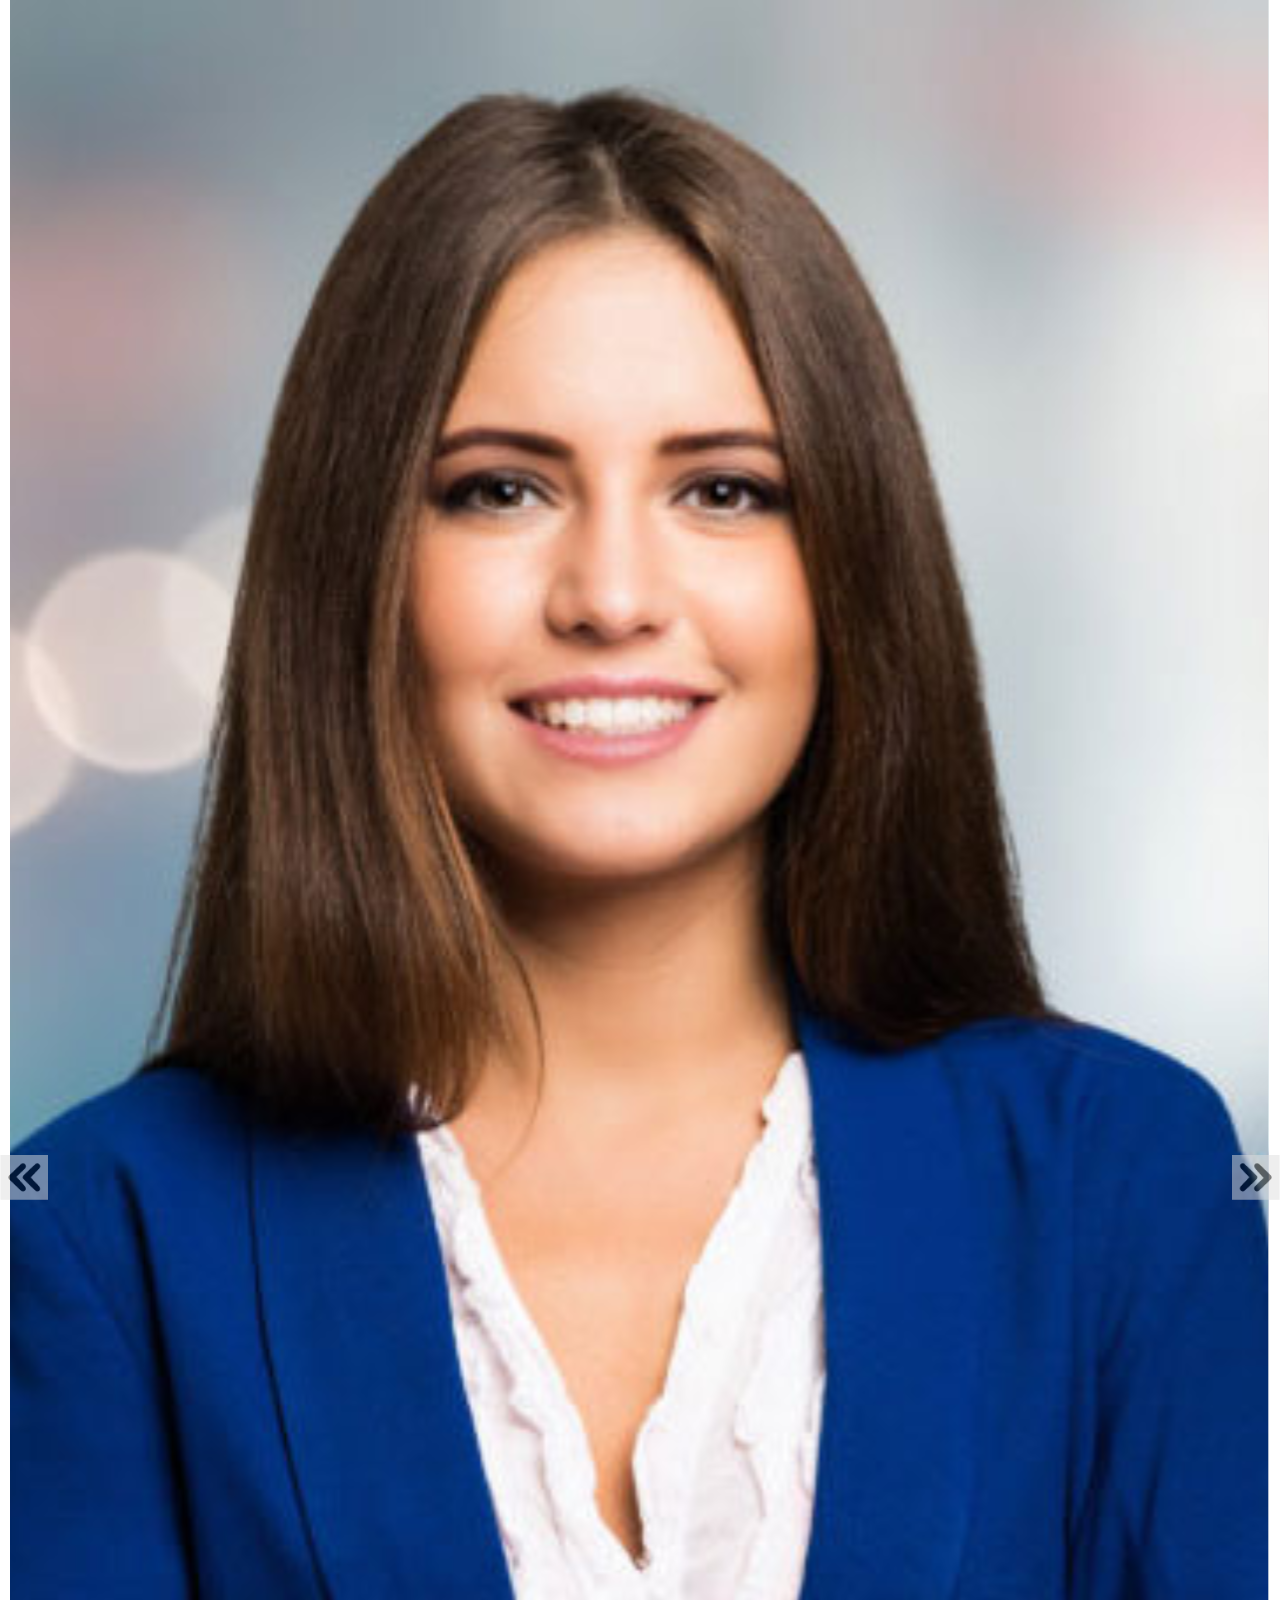
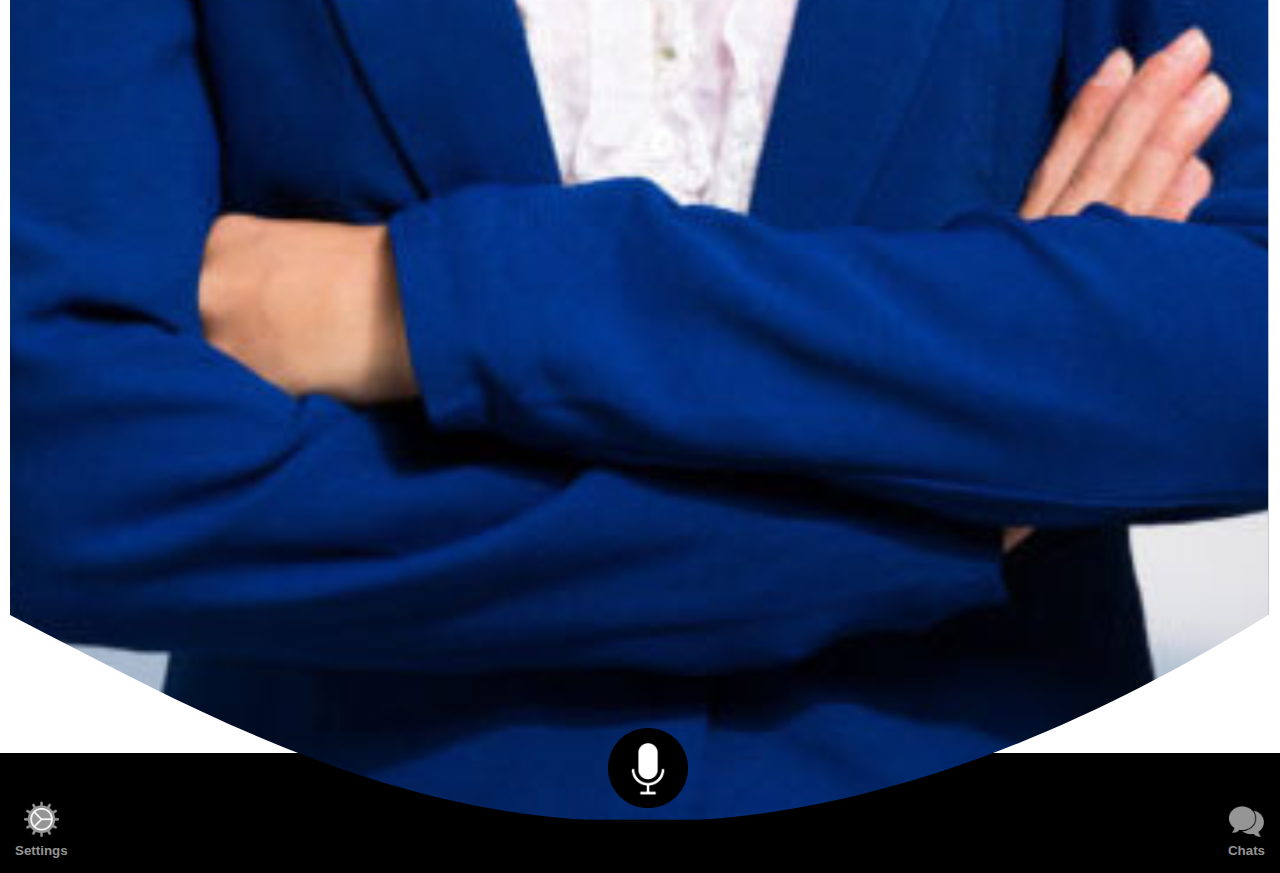
==== index.html @ e7d27396 "small screen created" ====
<!DOCTYPE html>
<html lang="en">
    <head>
        <meta charset="UTF-8" />
        <meta http-equiv="X-UA-Compatible" content="IE=edge" />
        <meta name="viewport" content="width=device-width, initial-scale=1.0" />
        <title>Document</title>
        <link rel="stylesheet" href="./css/style.css" />
    </head>
    <body>
        <section>
            <div class="container">
                <!-- person controls  -->
                <div id="slider">
                    <!-- slider image  -->
                    <div class="slides">
                        <div class="img">
                            <svg
                                xmlns="http://www.w3.org/2000/svg"
                                xmlns:xlink="http://www.w3.org/1999/xlink"
                                fill="none"
                                viewBox="0 0 376 723"
                            >
                                <path
                                    fill="url(#a)"
                                    d="M0 661V0h375.5v661C196 771.5 94.5 709.5 0 661Z"
                                />
                                <defs>
                                    <pattern
                                        id="a"
                                        width="1"
                                        height="1"
                                        patternContentUnits="objectBoundingBox"
                                    >
                                        <use
                                            xlink:href="#b"
                                            transform="matrix(.0028 0 0 .00145 -.141 0)"
                                        />
                                    </pattern>
                                    <image
                                        xlink:href="[data-uri]"
                                        id="b"
                                        width="459"
                                        height="689"
                                    />
                                </defs>
                            </svg>
                        </div>
                    </div>
                    <!-- slider control  -->
                    <div class="slider-control">
                        <button>
                            <img
                                src="./images/arrow-left.png"
                                alt="left arrow"
                            />
                        </button>
                        <button>
                            <img
                                src="./images/arrow-right.png"
                                alt="right arrow"
                            />
                        </button>
                    </div>
                </div>

                <!-- control button list  -->
                <div id="control-btns">
                    <!-- setting icons  -->
                    <button>
                        <img
                            src="./images/settings_icon.png"
                            alt="setting icon"
                        />
                        <p>settings</p>
                    </button>
                    <!-- microphone icons  -->
                    <button id="microphone">
                        <img
                            src="./images/microphone.png"
                            alt="microphone icon"
                        />
                    </button>
                    <!-- chat icons  -->
                    <button>
                        <img src="./images/chats_icon.png" alt="chat icon" />
                        <p>chats</p>
                    </button>
                </div>
            </div>
        </section>
    </body>
</html>
---- css/style.css ----
* {
  margin: 0;
  padding: 0;
  box-sizing: border-box;
  color: #959595;
  text-transform: capitalize;
  font-weight: 600;
}

section {
  width: 100%;
  height: 100vh;
}

button {
  background-color: transparent;
  border: none;
}

#control-btns {
  width: 100%;
  height: 120px;
  background-color: black;
  padding: 15px;
  display: flex;
  align-items: flex-end;
  justify-content: space-between;
}
#control-btns button img {
  width: 35px;
  margin-bottom: 3px;
}
#control-btns #microphone {
  background-color: black;
  width: 80px;
  height: 80px;
  border-radius: 50%;
  position: relative;
  top: -50px;
}
#control-btns #microphone img {
  width: 100%;
}

#slider {
  display: grid;
  grid-template-columns: 1fr;
  grid-template-rows: 1fr;
}
#slider .slides {
  grid-column: 1/-1;
  grid-row: 1/-1;
  display: flex;
  align-items: center;
  justify-content: center;
  padding-left: 10px;
  padding-right: 10px;
  margin-bottom: -70px;
}
#slider .slides .img {
  width: 100%;
}
#slider .slides .img svg {
  width: 100%;
  display: block;
}
#slider .slider-control {
  grid-column: 1/-1;
  grid-row: 1/-1;
  display: flex;
  align-items: center;
  justify-content: space-between;
}
#slider .slider-control button {
  width: 48px;
  height: 42px;
}
#slider .slider-control button img {
  width: 100%;
}

/*# sourceMappingURL=style.css.map */
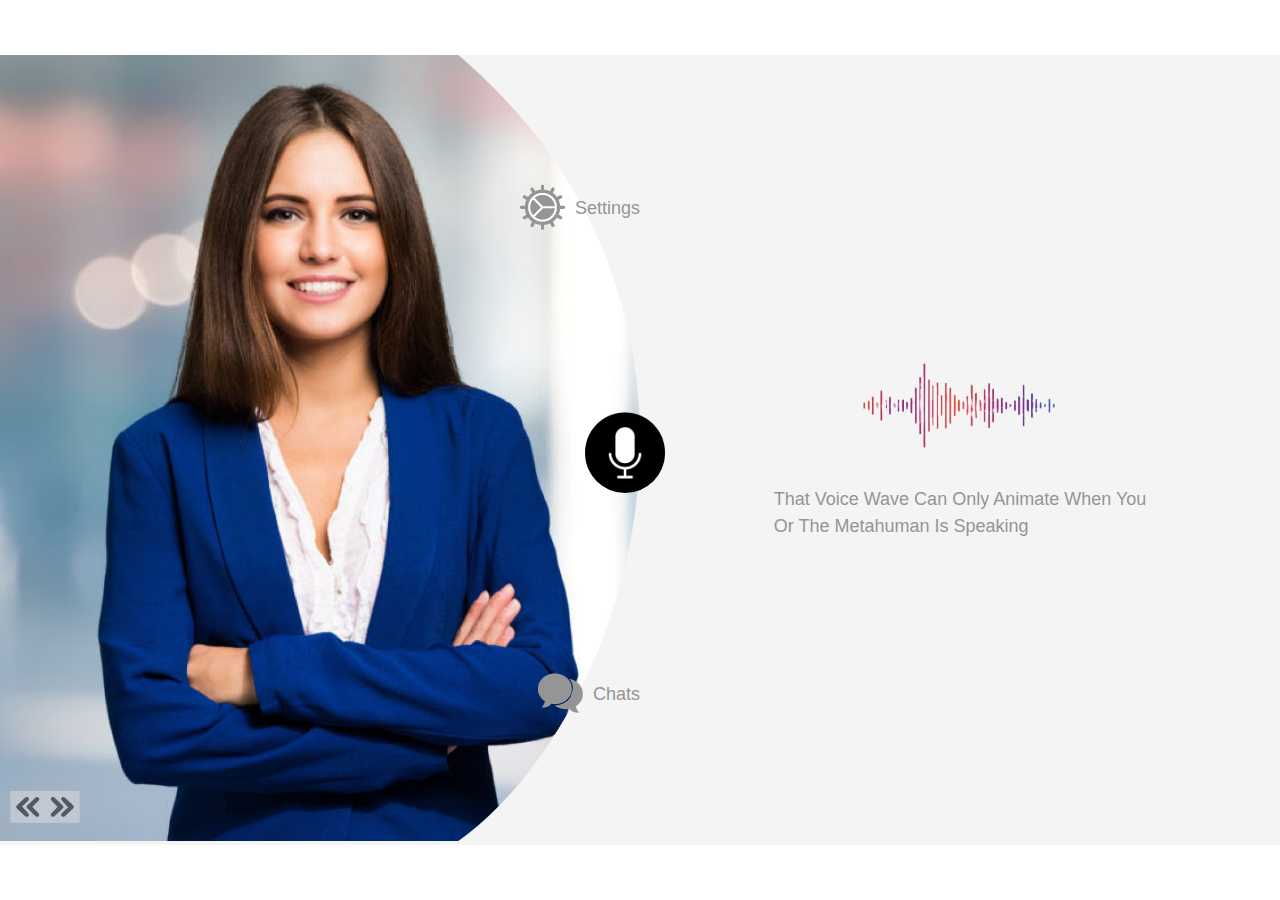
==== commit 28e80a5c: "large screen responsive fix" ====
--- a/index.html
+++ b/index.html
@@ -9,83 +9,104 @@
     </head>
     <body>
         <section>
-            <div class="container">
-                <!-- person controls  -->
-                <div id="slider">
-                    <!-- slider image  -->
-                    <div class="slides">
-                        <div class="img">
-                            <svg
-                                xmlns="http://www.w3.org/2000/svg"
-                                xmlns:xlink="http://www.w3.org/1999/xlink"
-                                fill="none"
-                                viewBox="0 0 376 723"
-                            >
-                                <path
-                                    fill="url(#a)"
-                                    d="M0 661V0h375.5v661C196 771.5 94.5 709.5 0 661Z"
-                                />
-                                <defs>
-                                    <pattern
-                                        id="a"
-                                        width="1"
-                                        height="1"
-                                        patternContentUnits="objectBoundingBox"
+            <div class="wrap">
+                <div class="content-wrap">
+                    <!-- person controls  -->
+                    <div id="slider">
+                        <div class="container">
+                            <!-- slider image  -->
+                            <div class="slides">
+                                <div class="img sm-img">
+                                    <svg
+                                        xmlns="http://www.w3.org/2000/svg"
+                                        xmlns:xlink="http://www.w3.org/1999/xlink"
+                                        fill="none"
+                                        viewBox="0 0 376 723"
                                     >
-                                        <use
-                                            xlink:href="#b"
-                                            transform="matrix(.0028 0 0 .00145 -.141 0)"
+                                        <path
+                                            fill="url(#a)"
+                                            d="M0 661V0h375.5v661C196 771.5 94.5 709.5 0 661Z"
                                         />
-                                    </pattern>
-                                    <image
-                                        xlink:href="[data-uri]"
-                                        id="b"
-                                        width="459"
-                                        height="689"
+                                        <defs>
+                                            <pattern
+                                                id="a"
+                                                width="1"
+                                                height="1"
+                                                patternContentUnits="objectBoundingBox"
+                                            >
+                                                <use
+                                                    xlink:href="#b"
+                                                    transform="matrix(.0028 0 0 .00145 -.141 0)"
+                                                />
+                                            </pattern>
+                                            <image
+                                                xlink:href="[data-uri]"
+                                                id="b"
+                                                width="459"
+                                                height="689"
+                                            />
+                                        </defs>
+                                    </svg>
+                                </div>
+                                <div class="large-img">
+                                  <img src="./images/person-large.png" alt="person image">
+                                </div>
+                            </div>
+                            <!-- slider control  -->
+                            <div class="slider-control">
+                                <button>
+                                    <img
+                                        src="./images/arrow-left.png"
+                                        alt="left arrow"
                                     />
-                                </defs>
-                            </svg>
+                                </button>
+                                <button>
+                                    <img
+                                        src="./images/arrow-right.png"
+                                        alt="right arrow"
+                                    />
+                                </button>
+                            </div>
                         </div>
                     </div>
-                    <!-- slider control  -->
-                    <div class="slider-control">
-                        <button>
-                            <img
-                                src="./images/arrow-left.png"
-                                alt="left arrow"
-                            />
-                        </button>
-                        <button>
-                            <img
-                                src="./images/arrow-right.png"
-                                alt="right arrow"
-                            />
-                        </button>
+                    <!-- control button list  -->
+                    <div id="control-btns">
+                        <div class="container">
+                            <!-- setting icons  -->
+                            <button>
+                                <img
+                                    src="./images/settings_icon.png"
+                                    alt="setting icon"
+                                />
+                                <p>settings</p>
+                            </button>
+                            <!-- microphone icons  -->
+                            <button id="microphone">
+                                <img
+                                    src="./images/microphone.png"
+                                    alt="microphone icon"
+                                />
+                            </button>
+                            <!-- chat icons  -->
+                            <button>
+                                <img
+                                    src="./images/chats_icon.png"
+                                    alt="chat icon"
+                                />
+                                <p>chats</p>
+                            </button>
+                        </div>
                     </div>
                 </div>
-
-                <!-- control button list  -->
-                <div id="control-btns">
-                    <!-- setting icons  -->
-                    <button>
-                        <img
-                            src="./images/settings_icon.png"
-                            alt="setting icon"
-                        />
-                        <p>settings</p>
-                    </button>
-                    <!-- microphone icons  -->
-                    <button id="microphone">
-                        <img
-                            src="./images/microphone.png"
-                            alt="microphone icon"
-                        />
-                    </button>
-                    <!-- chat icons  -->
-                    <button>
-                        <img src="./images/chats_icon.png" alt="chat icon" />
-                        <p>chats</p>
-                    </button>
+                <!-- voice animation  -->
+                <div class="voice-animation">
+                    <div class="animation">
+                        <img src="./images/speech-animation.png" alt="" />
+                    </div>
+                    <div class=" voice-text ">
+                      <p>That voice wave can only animate when you</p>
+                      <p>or the metahuman is speaking</p>
+                    </div>
                 </div>
             </div>
         </section>
--- a/css/style.css
+++ b/css/style.css
@@ -4,12 +4,19 @@
   box-sizing: border-box;
   color: #959595;
   text-transform: capitalize;
-  font-weight: 600;
+  font-family: arial;
 }
 
 section {
   width: 100%;
   height: 100vh;
+}
+@media only screen and (min-width: 1200px) {
+  section {
+    display: flex;
+    align-items: center;
+    justify-content: center;
+  }
 }
 
 button {
@@ -17,11 +24,21 @@
   border: none;
 }
 
+.container {
+  width: 100%;
+  max-width: 350px;
+  margin-left: auto;
+  margin-right: auto;
+}
+
 #control-btns {
   width: 100%;
   height: 120px;
   background-color: black;
   padding: 15px;
+  display: flex;
+}
+#control-btns .container {
   display: flex;
   align-items: flex-end;
   justify-content: space-between;
@@ -42,7 +59,7 @@
   width: 100%;
 }
 
-#slider {
+#slider .container {
   display: grid;
   grid-template-columns: 1fr;
   grid-template-rows: 1fr;
@@ -59,6 +76,7 @@
 }
 #slider .slides .img {
   width: 100%;
+  max-width: 320px;
 }
 #slider .slides .img svg {
   width: 100%;
@@ -79,4 +97,165 @@
   width: 100%;
 }
 
+@media only screen and (min-width: 900px) {
+  .wrap {
+    display: flex;
+    background-color: #f4f4f4;
+  }
+}
+@media only screen and (min-width: 900px) {
+  .wrap > div {
+    flex: 1;
+  }
+}
+
+.voice-animation {
+  display: none;
+}
+@media only screen and (min-width: 900px) {
+  .voice-animation {
+    display: flex;
+    align-items: center;
+    justify-content: center;
+    flex-flow: column wrap;
+  }
+  .voice-animation .animation {
+    width: 200px;
+    margin-bottom: 30px;
+  }
+  .voice-animation .animation img {
+    width: 100%;
+  }
+}
+
+@media only screen and (min-width: 900px) {
+  .content-wrap {
+    display: grid;
+    position: relative;
+  }
+  .content-wrap > div {
+    grid-column: 1/-1;
+    grid-row: 1/-1;
+  }
+  .content-wrap #control-btns {
+    position: absolute;
+    right: 0;
+    top: 0;
+    width: 200px;
+    height: 100%;
+    background-color: transparent;
+    padding-right: 0px;
+    padding-left: 0px;
+    align-items: center;
+  }
+}
+@media only screen and (min-width: 900px) and (min-width: 1200px) {
+  .content-wrap #control-btns {
+    right: 10px;
+  }
+}
+@media only screen and (min-width: 900px) {
+  .content-wrap #control-btns .container {
+    flex-flow: column wrap;
+    height: 70%;
+  }
+}
+@media only screen and (min-width: 900px) {
+  .content-wrap #control-btns button {
+    display: flex;
+    align-items: center;
+  }
+  .content-wrap #control-btns button p {
+    position: relative;
+    right: -10px;
+  }
+}
+@media only screen and (min-width: 900px) and (min-width: 1200px) {
+  .content-wrap #control-btns button img {
+    width: 45px;
+  }
+}
+@media only screen and (min-width: 900px) {
+  .content-wrap #control-btns #microphone {
+    top: initial;
+    left: 35px;
+  }
+}
+@media only screen and (min-width: 900px) and (min-width: 1200px) {
+  .content-wrap #control-btns #microphone {
+    height: 80px;
+  }
+  .content-wrap #control-btns #microphone img {
+    height: initial;
+  }
+}
+@media only screen and (min-width: 900px) {
+  .content-wrap .container {
+    width: 100%;
+    max-width: initial;
+  }
+}
+@media only screen and (min-width: 900px) {
+  .content-wrap #slider .container {
+    height: 100%;
+    display: block;
+    position: relative;
+  }
+}
+@media only screen and (min-width: 900px) {
+  .content-wrap #slider .container .slider-control {
+    position: absolute;
+    left: 10px;
+    bottom: 15px;
+  }
+  .content-wrap #slider .container .slider-control button {
+    width: 35px;
+  }
+}
+@media only screen and (min-width: 900px) {
+  .content-wrap #slider .slides {
+    margin: 0;
+    padding: 0;
+  }
+}
+@media only screen and (min-width: 900px) {
+  .content-wrap #slider .slides .sm-img {
+    display: none;
+  }
+}
+.content-wrap #slider .slides .large-img {
+  display: none;
+}
+@media only screen and (min-width: 900px) {
+  .content-wrap #slider .slides .large-img {
+    display: block;
+    width: 100%;
+    height: 100%;
+  }
+  .content-wrap #slider .slides .large-img img {
+    width: 100%;
+    height: 100%;
+  }
+}
+
+@media only screen and (min-width: 900px) {
+  p {
+    line-height: 150%;
+    font-size: 16px;
+  }
+}
+@media only screen and (min-width: 1200px) {
+  p {
+    font-size: 18px;
+  }
+}
+
+@media only screen and (min-width: 1200px) {
+  .wrap {
+    max-width: 1400px;
+    margin-left: auto;
+    margin-right: auto;
+  }
+}
+
 /*# sourceMappingURL=style.css.map */
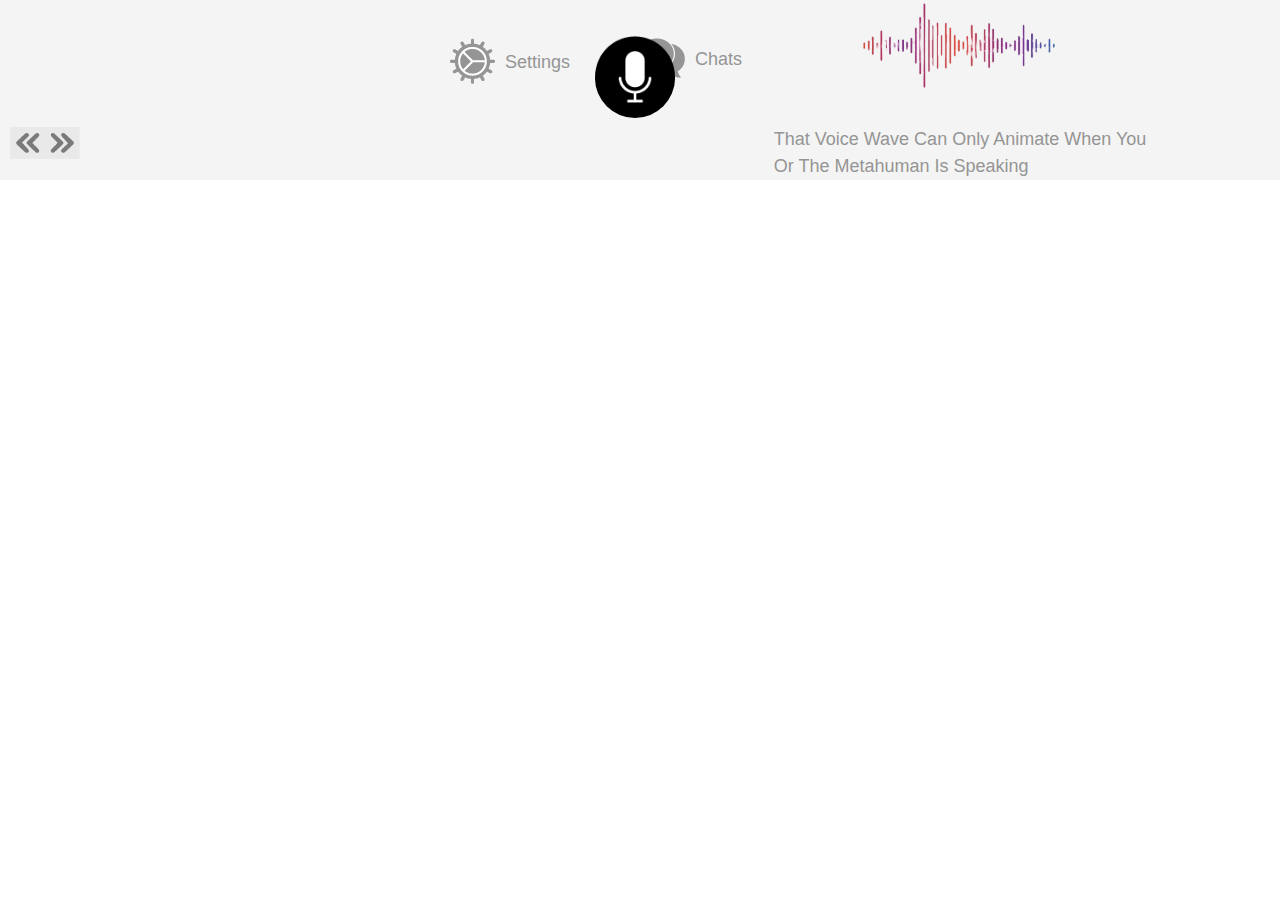
==== commit 0878ba6c: "clipping path not working" ====
--- a/index.html
+++ b/index.html
@@ -16,40 +16,26 @@
                         <div class="container">
                             <!-- slider image  -->
                             <div class="slides">
-                                <div class="img sm-img">
-                                    <svg
-                                        xmlns="http://www.w3.org/2000/svg"
-                                        xmlns:xlink="http://www.w3.org/1999/xlink"
-                                        fill="none"
-                                        viewBox="0 0 376 723"
-                                    >
-                                        <path
-                                            fill="url(#a)"
-                                            d="M0 661V0h375.5v661C196 771.5 94.5 709.5 0 661Z"
-                                        />
-                                        <defs>
-                                            <pattern
-                                                id="a"
-                                                width="1"
-                                                height="1"
-                                                patternContentUnits="objectBoundingBox"
-                                            >
-                                                <use
-                                                    xlink:href="#b"
-                                                    transform="matrix(.0028 0 0 .00145 -.141 0)"
-                                                />
-                                            </pattern>
-                                            <image
-                                                xlink:href="[data-uri]"
-                                                id="b"
-                                                width="459"
-                                                height="689"
+                                <svg
+                                    id="sm-filter"
+                                    xmlns="http://www.w3.org/2000/svg"
+                                    fill="none"
+                                    viewBox="0 0 377 725"
+                                >
+                                    <defs>
+                                        <clipPath id="contentClipSm">
+                                            <path
+                                                fill="#D9D9D9"
+                                                d="M377 0H0l12.5 663c45 24 111.5 61.5 183.5 61.5 68.457 0 160-50 177-61.5l4-663Z"
                                             />
-                                        </defs>
-                                    </svg>
-                                </div>
-                                <div class="large-img">
-                                  <img src="./images/person-large.png" alt="person image">
+                                        </clipPath>
+                                    </defs>
+                                </svg>
+                                <div class="wrap">
+                                    <img
+                                        src="https://i.pinimg.com/originals/4b/59/22/4b5922d22a239def14b8c8fb0e997eb3.png"
+                                        alt=""
+                                    />
                                 </div>
                             </div>
                             <!-- slider control  -->
@@ -103,9 +89,9 @@
                     <div class="animation">
                         <img src="./images/speech-animation.png" alt="" />
                     </div>
-                    <div class=" voice-text ">
-                      <p>That voice wave can only animate when you</p>
-                      <p>or the metahuman is speaking</p>
+                    <div class="voice-text">
+                        <p>That voice wave can only animate when you</p>
+                        <p>or the metahuman is speaking</p>
                     </div>
                 </div>
             </div>
--- a/css/style.css
+++ b/css/style.css
@@ -9,16 +9,7 @@
 
 section {
   width: 100%;
-  height: 100vh;
-}
-@media only screen and (min-width: 1200px) {
-  section {
-    display: flex;
-    align-items: center;
-    justify-content: center;
-  }
-}
-
+}
 button {
   background-color: transparent;
   border: none;
@@ -42,6 +33,8 @@
   display: flex;
   align-items: flex-end;
   justify-content: space-between;
+  padding-left: 20px;
+  padding-right: 20px;
 }
 #control-btns button img {
   width: 35px;
@@ -74,13 +67,16 @@
   padding-right: 10px;
   margin-bottom: -70px;
 }
-#slider .slides .img {
-  width: 100%;
-  max-width: 320px;
-}
-#slider .slides .img svg {
-  width: 100%;
-  display: block;
+#slider .slides svg {
+  width: 0;
+  height: 0;
+}
+#slider .slides .content {
+  width: 100%;
+  clip-path: url("#sm-filter #contentClipSm");
+}
+#slider .slides .content img {
+  width: 100%;
 }
 #slider .slider-control {
   grid-column: 1/-1;
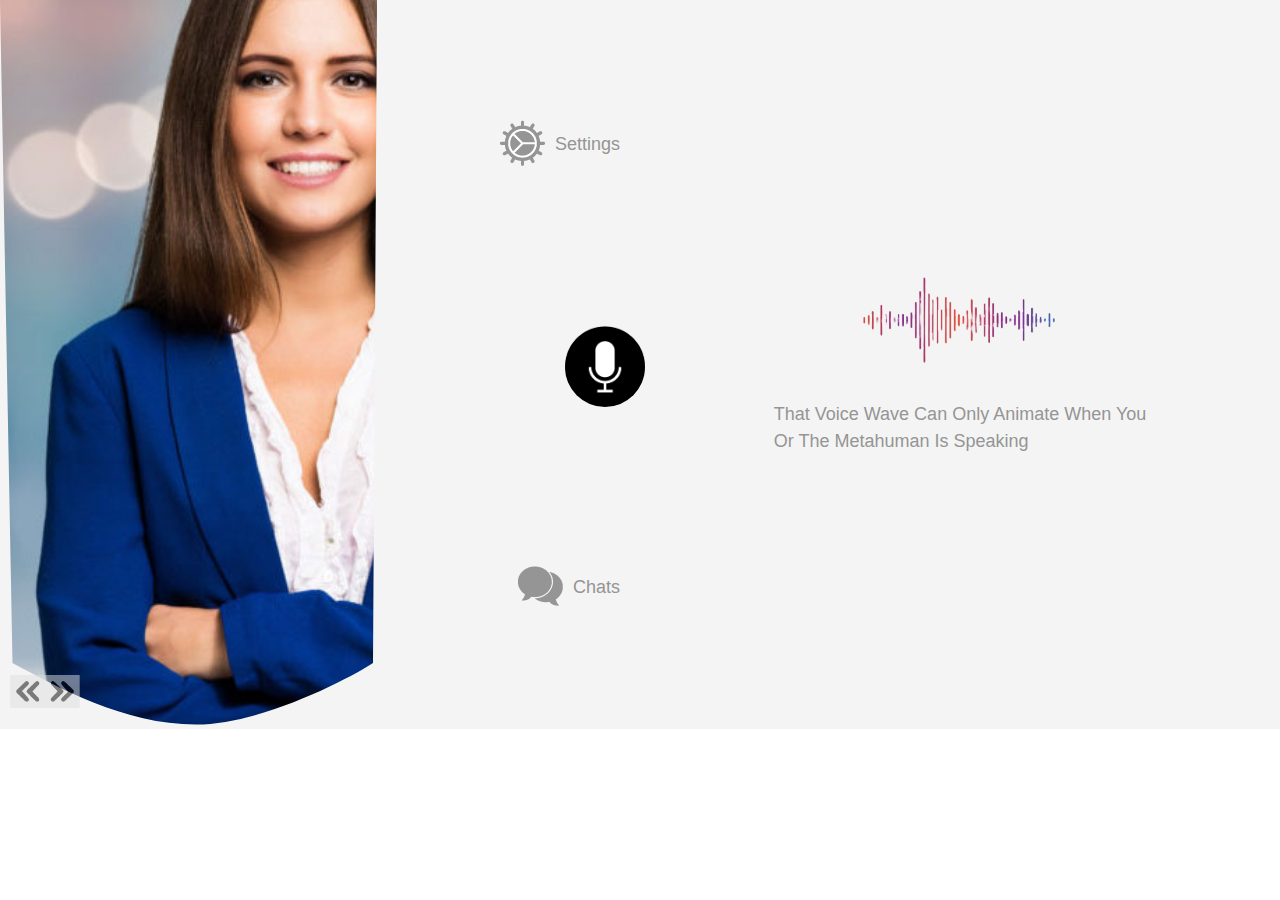
==== commit 173bb939: "small mask created" ====
--- a/index.html
+++ b/index.html
@@ -16,26 +16,24 @@
                         <div class="container">
                             <!-- slider image  -->
                             <div class="slides">
-                                <svg
-                                    id="sm-filter"
-                                    xmlns="http://www.w3.org/2000/svg"
-                                    fill="none"
-                                    viewBox="0 0 377 725"
-                                >
-                                    <defs>
-                                        <clipPath id="contentClipSm">
+                                <div class="svg-wrap">
+                                    <svg
+                                        width="377"
+                                        height="725"
+                                        viewBox="0 0 377 725"
+                                        fill="none"
+                                        xmlns="http://www.w3.org/2000/svg"
+                                    >
+                                        <clipPath id="smClip">
                                             <path
+                                                d="M377 0H0L12.5 663C57.5 687 124 724.5 196 724.5C264.457 724.5 356 674.5 373 663L377 0Z"
                                                 fill="#D9D9D9"
-                                                d="M377 0H0l12.5 663c45 24 111.5 61.5 183.5 61.5 68.457 0 160-50 177-61.5l4-663Z"
                                             />
                                         </clipPath>
-                                    </defs>
-                                </svg>
-                                <div class="wrap">
-                                    <img
-                                        src="https://i.pinimg.com/originals/4b/59/22/4b5922d22a239def14b8c8fb0e997eb3.png"
-                                        alt=""
-                                    />
+                                    </svg>
+                                </div>
+                                <div class="right-side">
+                                    <!-- <img src="./images/person.jpg" alt=""> -->
                                 </div>
                             </div>
                             <!-- slider control  -->
--- a/css/style.css
+++ b/css/style.css
@@ -56,27 +56,30 @@
   display: grid;
   grid-template-columns: 1fr;
   grid-template-rows: 1fr;
+  justify-content: center;
 }
 #slider .slides {
-  grid-column: 1/-1;
-  grid-row: 1/-1;
-  display: flex;
-  align-items: center;
+  display: grid;
+  grid-template-columns: 1fr;
+  grid-template-rows: 1fr;
   justify-content: center;
+  grid-column: 1/-1;
+  grid-row: 1/-1;
   padding-left: 10px;
   padding-right: 10px;
   margin-bottom: -70px;
 }
-#slider .slides svg {
-  width: 0;
-  height: 0;
-}
-#slider .slides .content {
-  width: 100%;
-  clip-path: url("#sm-filter #contentClipSm");
-}
-#slider .slides .content img {
-  width: 100%;
+#slider .slides .svg-wrap {
+  grid-column: 1/-1;
+  grid-row: 1/-1;
+}
+#slider .slides .right-side {
+  grid-column: 1/-1;
+  grid-row: 1/-1;
+  background-color: green;
+  clip-path: url(#smClip);
+  background: transparent url("../images/person.jpg") no-repeat center center;
+  background-size: cover;
 }
 #slider .slider-control {
   grid-column: 1/-1;
@@ -84,6 +87,7 @@
   display: flex;
   align-items: center;
   justify-content: space-between;
+  z-index: 50;
 }
 #slider .slider-control button {
   width: 48px;
